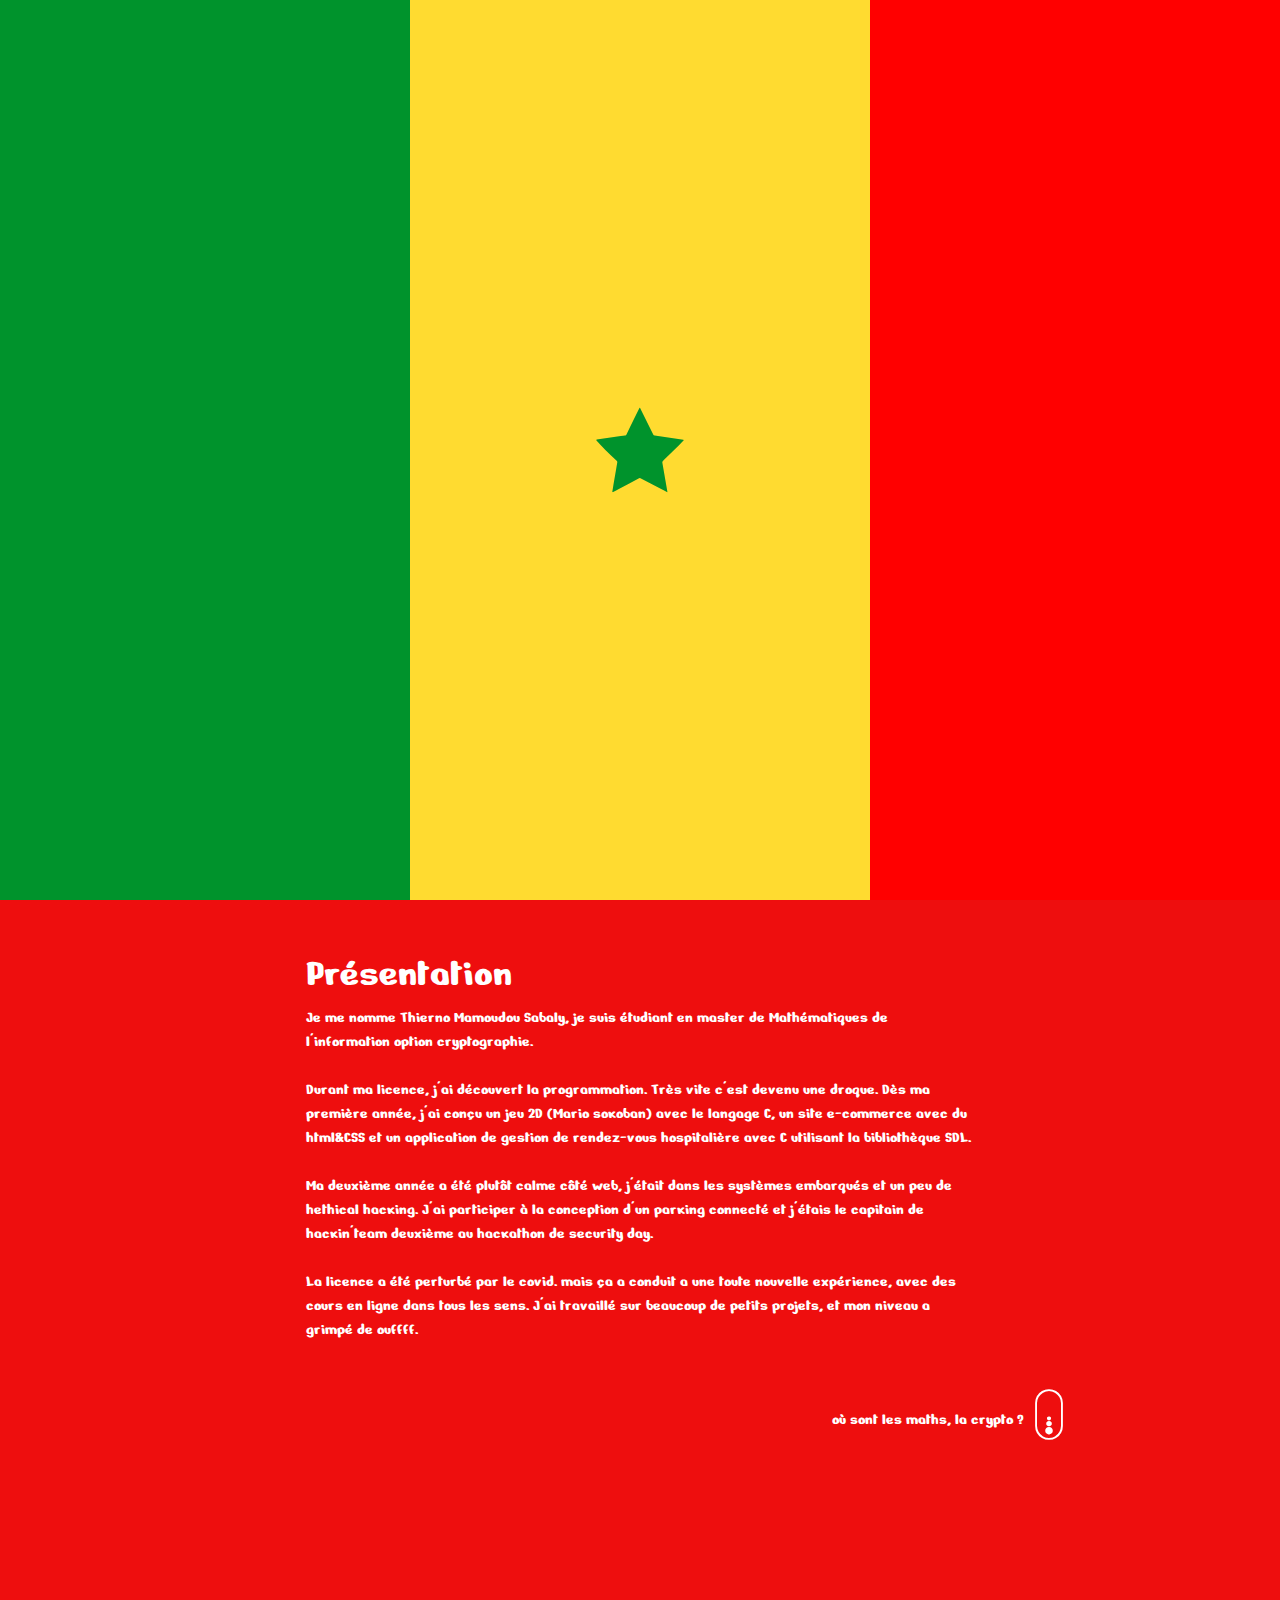
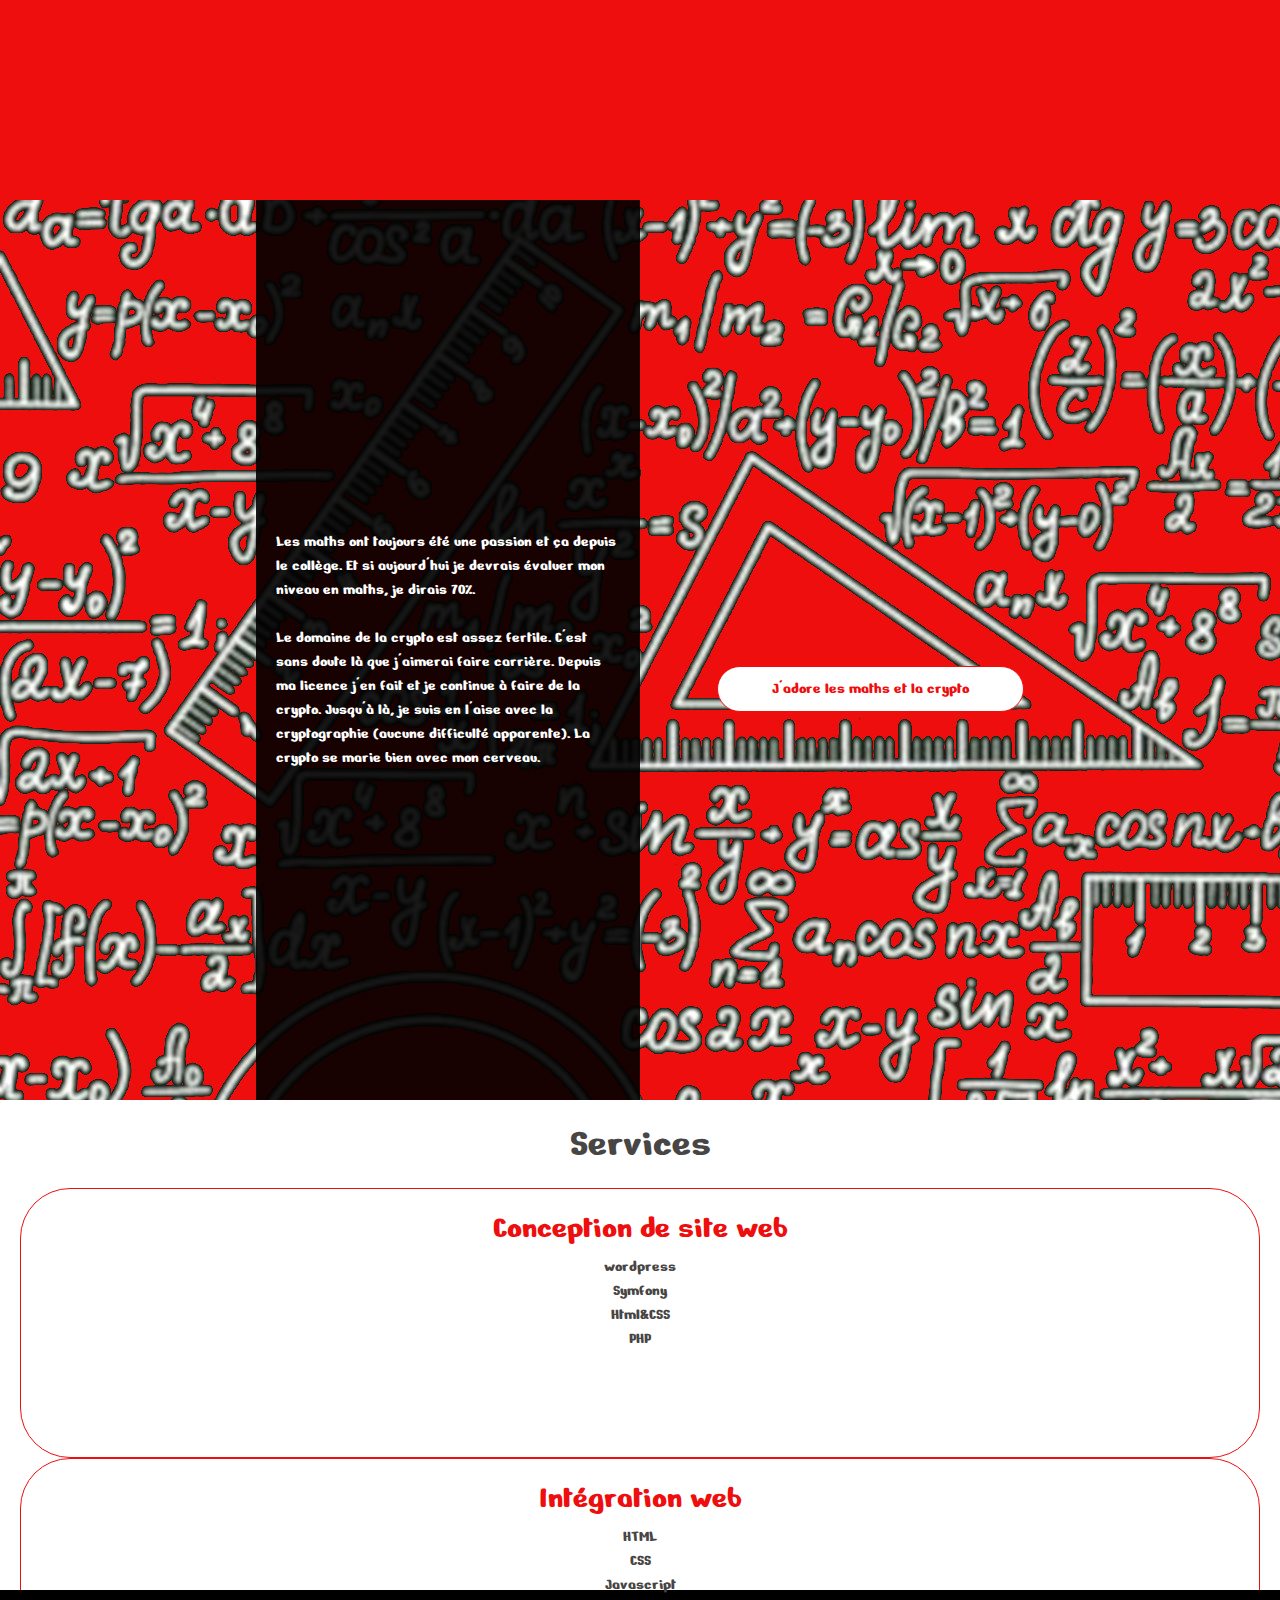
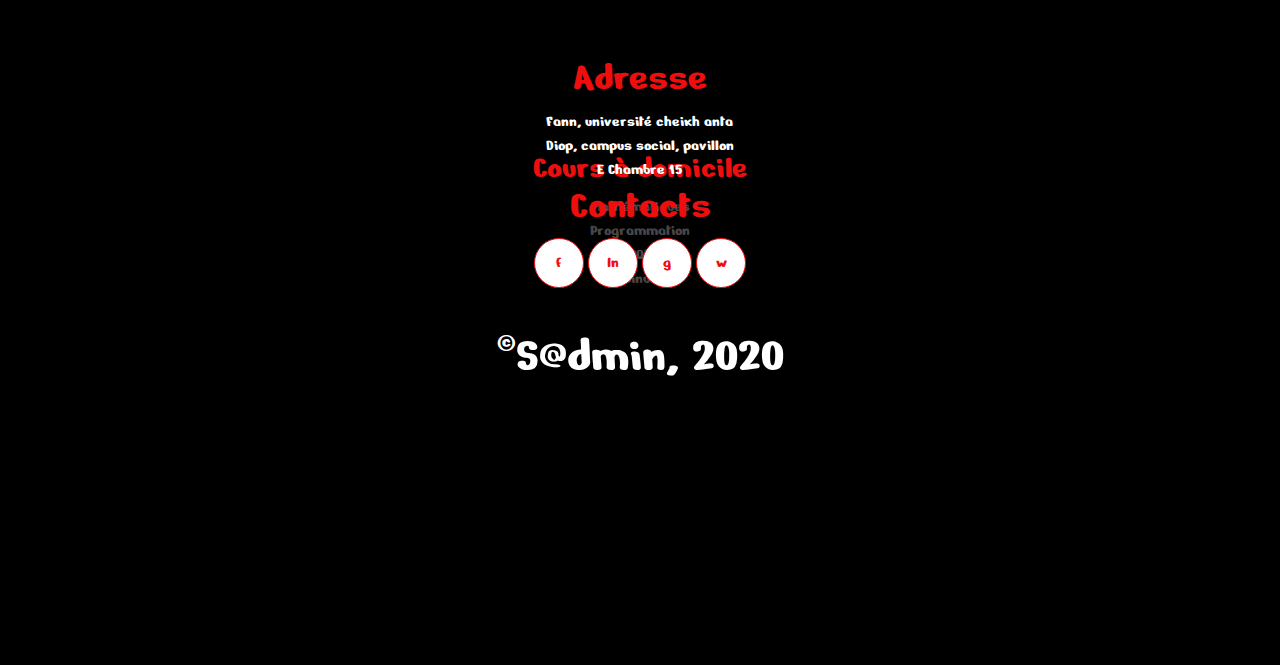
==== portfolio.html @ 1e93cb3a "adding portfolio page, and setting for good mobile navigation" ====
<!DOCTYPE html>
<html>
<head>
	<title>S@dmin - Portfolio</title>

	<meta charset="utf-8">
    <meta content="" name="descriptison">
    <meta content="" name="keywords">
    <meta content="width=device-width, initial-scale=1.0" name="viewport">

	<link rel="stylesheet" type="text/css" href="assets/css/style.css">

	<!--
		Vendor
	-->
	<link rel="stylesheet" type="text/css" href="assets/vendor/icofont/icofont.min.css">
	<link rel="stylesheet" type="text/css" href="assets/vendor/bootstrap/css/bootstrap.css">
	<link rel="preconnect" href="https://fonts.gstatic.com">
	<link href="https://fonts.googleapis.com/css2?family=Dancing+Script:wght@500&family=Nerko+One&display=swap" rel="stylesheet">
</head>
<body>
	<header>
		<div class="header-content">
			<div class="logo">
				<h1>S@dmin</h1>
				<p><small>From Laddé rô</small></p>
			</div>
			<div class="menu-nav d-lg-none">
				<i class="d-lg-none icofont-navigation-menu toggleMenu"></i>
			</div>
			
			<div class="nav-bar d-none d-lg-block">
				<ul>
					<li><a href="" class="active">Accueil</a></li>
					<li><a href="">Cv</a></li>
					<li><a>Services</a></li>
					<li>A propos</li>
				</ul>
			</div>
		</div>
	</header>
	<div class="mobile-nav-bar d-lg-none">
		<ul class="mobile-nav-menu d-lg-none">
			<li><a href="" class="active">Accueil</a></li>
			<li><a href="">Cv</a></li>
			<li><a>Services</a></li>
			<li>A propos</li>
		</ul>
	</div>
	<main>
		<div class="banner">
			<div class="introduction">
				<h1>Concepteur d'applications web dynamiques et sécurisées</h1>
				<p>Vous êtes une PME, association ou un individuel
					et vous voulez une application pro.</p>
				<button class="contact-me">Contactez-moi</button>
				
				<i class="icofont-scroll-bubble-down scroll_down"></i>
			</div>
			<div class="image d-none d-lg-block">
				<img src="assets/img/sabaly1.jpg"/>
			</div>
		</div>

		<div class="presentation">
			<div class="text-presentation">
				<h1>Présentation</h1>
				<p>
					Je me nomme Thierno Mamoudou Sabaly, je suis étudiant en master de Mathématiques de l'information option cryptographie.
					<br><br>
					Durant ma licence, j'ai découvert la programmation. Très vite c'est devenu une droque. Dès ma première année, j'ai conçu un jeu 2D (Mario sokoban) avec le langage C, un site e-commerce avec du html&CSS et un application de gestion de rendez-vous hospitalière avec C utilisant la bibliothèque SDL. 
					<br><br>
					Ma deuxième année a été plutôt calme côté web, j'était dans les systèmes embarqués et un peu de hethical hacking. J'ai participer à la conception d'un parking connecté et j'étais le capitain de hackin'team deuxième au hackathon de security day.
					<br><br>
					La licence a été perturbé par le covid. mais ça a conduit a une toute nouvelle expérience, avec des cours en ligne dans tous les sens. J'ai travaillé sur beaucoup de petits projets, et mon niveau a grimpé de ouffff.
				</p>
			</div>
			<div class="next"> 
				<span>où sont les maths, la crypto ?</span><i class="icofont-scroll-bubble-down scroll_down"></i>
			</div>
		</div>

		<div class="meAndMath">
			<div class="text-meAndMath">
				<p>
					Les maths ont toujours été une passion et ça depuis le collège. Et si aujourd'hui je devrais évaluer mon niveau en maths, je dirais 70%. 

					<br><br>
					Le domaine de la crypto est assez fertile. C'est sans doute là que j'aimerai faire carrière. Depuis ma licence j'en fait et je continue à faire de la crypto. Jusqu'à là, je suis en l'aise avec la cryptographie (aucune difficulté apparente). La crypto se marie bien avec mon cerveau.
				</p>
				<div class="meAndMathBtn d-lg-block d-none">
					J'adore les maths et la crypto
				</div>
			</div>
			
		</div>

		<div class="services">
			<h1>Services</h1>
			<div class="myServices d-lg-block d-none">
				<div class="dev">
					<h2>Conception de site web</h2>
					wordpress <br> Symfony <br> Html&CSS <br> PHP
				</div>
				<div class="integration">
					<h2>Intégration web</h2>
					HTML <br> CSS <br> Javascript
				</div>
				<div class="courses">
					<h2>Cours à domicile</h2>
					Mathématiques <br> Programmation <br> SQL <br> Linux
				</div>
			</div>
		</div>
	</main>

	<footer>
		<div class="adresse">
			<h1>Adresse</h1>
			Fann, université cheikh anta Diop,
			campus social, pavillon E
			Chambre 15
		</div>
		<div class="contacts">
			<h1>Contacts</h1>
			<div>
				<a href=""><span>f</span></a>
				<a href=""><span>In</span></a>
				<a href=""><span>g</span></a>
				<a href=""><span>w</span></a>
			</div>
		</div>
		<div class="copyright"><sup>&copy;</sup>S@dmin, 2020</div>
	</footer>
	


	<script src="assets/vendor/jquery/jquery.min.js"></script>
	<script src="assets/vendor/bootstrap/js/bootstrap.bundle.js"></script>
	<script src="assets/vendor/bootstrap/js/bootstrap.js"></script>
	<script src="assets/vendor/jquery.easing/jquery.easing.min.js"></script>
	<script src="assets/vendor/jquery.color/jquery.color.js"></script>

	<script type="text/javascript" src="assets/js/app.js"></script>
</body>
</html>
---- assets/css/style.css ----
/*
		générale
*/


body {
	background: #fff;
}

h1 {
	font-size: 80px;
}

a {
	text-decoration: none;
	color: #EE0E0E;
}
a:hover {
	text-decoration: none;
	color: #484545;
}

li {
	font-size: 25px;
}

h2 {
	font-size: 60px;
}

p{
	font-size: 16px;
}

.flag {
	display: flex;
	text-align: center;
	position: absolute;
	top: 0px;
	left: 0px;
	height: 100vh;
	width: 100%;
	animation: flag-desappear 10s forwards 1;
}

@keyframes flag-desappear {
	0%, 50% {
		transform: rotate(0deg) skewY(0deg) scale(1);
	}

	70%, 100% {
		transform: rotate(180deg) skewY(10deg) scale(0);
	}
}


.bande-verte, .bande-jaune, .bande-rouge {
	height: 100vh;
}

.bande-verte {
	background: #00932C;
	position: relative;
	width: 32%;
	animation: bandes 900ms forwards;
}




.bande-jaune {
	background: #FFDB30;
	position: relative;
	width: 36%;
	display: grid;
	align-content: center;
	animation: bandes 900ms forwards;
}


.etoile {
	font-size: 100px;
	color: #00932C;
	animation: star 2s forwards infinite;
}

@keyframes star {
	0% {transform: scale(1) rotate(180deg);}
	10%, 20% {transform: scale(1.5) rotate(-180deg);}
	20%, 30% {transform: scale(1) rotate(180deg);}
	30%, 40% {transform: scale(1.5) rotate(-180deg);}
	40%, 50% {transform: scale(1) rotate(180deg);}
}

.bande-rouge {
	background: red;
	position: relative;
	width: 32%;
	animation: bandes 900ms forwards;
}
@keyframes bandes {
	0% { opacity: 0;}

	100% {opacity: 1; }
}


/*
		header
*/
header a {
	text-decoration: none;
	color: #EE0E0E;
}
header a:hover {
	text-decoration: none;
	color: #484545;
}
header {
	/*filter: invert(1);*/
	padding:0;
	text-align: center;
}
.header-content {
	font-family: 'Nerko One', cursive, sans-serif;
	display: flex;
	align-content: space-around;
	align-items: center;
	width: 100%;
	padding: 0;
	color: #EE0E0E;
	height: 20vh;
}

.logo {
	flex: 1;
}

.logo p {
	position: relative;
	top: -15px;
	left: 30px;
}

.nav-bar {
	flex: 1;
}

.menu-nav {
	flex: 1;
}



.nav-bar ul li{
	padding: 10px;
	cursor: pointer;
}
.nav-bar ul {
	list-style: none;
	display: flex;
	align-content: space-around;
}
.active {
	text-shadow: 1px 1px #EE0E0E;
	color: #484545;
}

@keyframes slideDown {
	from { top: -200px; }
	to {top: 0px;}
}

@media(max-width: 768px ) {
		
	.mobile-nav-bar {
		width: 100%;
		position: relative;
	}
	.mobile-nav-menu {
		display: flex;
		flex-direction: column;
		align-items: center;
		list-style: none;
	}

	.mobile-nav-menu *{
		padding: 5px;
	}
}

main {
	font-family: 'Nerko One', cursive, sans-serif;
}

.banner {
	position: relative;
	width: 60%;
	margin: auto;
	height: 80vh;
	display: flex;
	flex-wrap: wrap;
	align-items: center;
	align-content: space-between;
	
}

.introduction {
	flex: 1;
	padding: 10px;
	display: flex;
	flex-direction: column;
	align-content: space-around;
}

.introduction h1 {
	color: #EE0E0E;
}

.introduction p {
	color: #484545;
}

.image {
	flex: 1;
	width: 40%;
}

.image img {
	border-radius: 40%;
	border: 1px solid #EE0E0E;
	float: right;
}
.image img {
	width: 300px;
	height: 300px;
}

.contact-me {
	width: 50%;
	background: #fff;
	color: #EE0E0E;
	text-align: center;
	border: 1px solid #EE0E0E;
	padding-left: 20px;
	padding-right: 20px;
	padding-top: 10px;
	padding-bottom: 10px;
	border-radius: 50px;
}
.contact-me:hover {
	background: #EE0E0E;
	color: #fff;
	border-color: #fff;
}

.scroll_down {
	font-size: 50px;
	color: #EE0E0E;
	cursor: pointer;
	height: 2vh;
	align-items: center;
}

.introduction .scroll_down {
	position : absolute;
	left: 50%;
	bottom: 20%;
}

.scroll_down:hover{
	animation: updown 1s forwards infinite;
}

@keyframes updown {
	from { bottom: 21%; }
	to {bottom: 20%; }
}

@media(max-width: 768px ) {

	.contact-me {
		padding-left: 10px;
		padding-right: 10px;
		padding-top: 5px;
		padding-bottom: 5px;
		width: 70%;
	}
	.introduction .scroll_down {
		bottom: 15%;
		left: 40%;
		animation: updown 1s forwards infinite;
	}
	@keyframes updown {
		from { bottom: 16%; }
		to {bottom: 15%; }
	}

	

}

.presentation {
	width: 100%;
	height: 100vh;
	background: #EE0E0E;
	color: #fff;
}

.text-presentation{
	width: 60%;
	margin: auto;
	padding: 50px;
}

.next {
	position: relative;
	float: right;
	right: 20%;
}

.next .scroll_down {
	color: #fff;
	position: absolute;
	left: 100%;
	bottom: 100%;
}
.next .scroll_down:hover{
	animation: updown2 1s forwards infinite;
}

@keyframes updown2 {
	from { bottom: 101%; }
	to {bottom: 100%; }
}

@media(max-width: 768px ) {
	.text-presentation {
		width: 100%;	
		padding: 20px;
	}
	.presentation {
		overflow-y: visible;
	}

}


.meAndMath {
	width: 100%;
	height: 100vh;
	background: url("../img/mathematiques-touch.jpg");
	color: #fff;
}

.text-meAndMath {
	width: 60%;
	margin: auto;
	height: 100%;
}
.text-meAndMath p {
	width: 50%;
	background: rgba(0,0,0,0.9);
	height: 100%;
	top: 25%;
	padding: 20px;
	justify-content: all;
	display: grid;
	align-content: center;
}
.meAndMathBtn {
	width: 40%;
	background: #fff;
	color: #EE0E0E;
	position: relative;
	top: -50%;
	left: 60%;
	text-align: center;
	border: 1px solid #EE0E0E;
	border-radius: 50px;
	padding-left: 20px;
	padding-right: 20px;
	padding-top: 10px;
	padding-bottom: 10px;
}

@media(max-width: 768px ) {
	.text-meAndMath {
		width: 100%;
	}
	.presentation {
		overflow-y: scroll;
	}
	.text-meAndMath p {
		width: 100%;
	}

}


.services {
	text-align: center;
	margin: 20px;
	height: 50vh;
}
.services h1 {
	color: #484545;
	margin: 20px;
}
.myServices {
	display: flex;
	flex-wrap: wrap;
	justify-content: space-around;
}

.dev, .integration, .courses {
	border: 1px solid #EE0E0E;
	border-radius: 50px;
	padding: 20px;
	height: 30vh;
	color: #484545;
}
.myServices h2 {
	color: #EE0E0E;
}

footer {
	font-family: 'Nerko One', cursive, sans-serif;
	height: 75vh;
	background: #000;
	color: #fff;
	text-align: center;
	padding: 5%;
}


.adresse {
	width: 17%;
	margin: auto;
}
footer h1 {
	color: #EE0E0E;
} 

.contacts span {
	display: inline-block;
	width: 50px;
	height: 50px;
	border-radius: 50%;
	background: #fff;
	color: #EE0E0E;
	border: 1px solid #EE0E0E;
	padding: 12px;
	cursor: pointer;
}

.contacts a {
	text-decoration: none;
	color: #EE0E0E;
}
.contacts a:hover {
	text-decoration: none;
	color: #fff;
}

.contacts span:hover {
	background: #EE0E0E;
	color: #fff;
	border-color: #fff;
}


.copyright {
	margin: 30px;
	font-size: 50px;
}

@media(max-width: 768px ) {
	footer{
		height: 100vh;
	}

	.adresse {
		width: 40%;
		padding-top: 50px;
	}
	.copyright {
		font-style: 15px;
	}
}
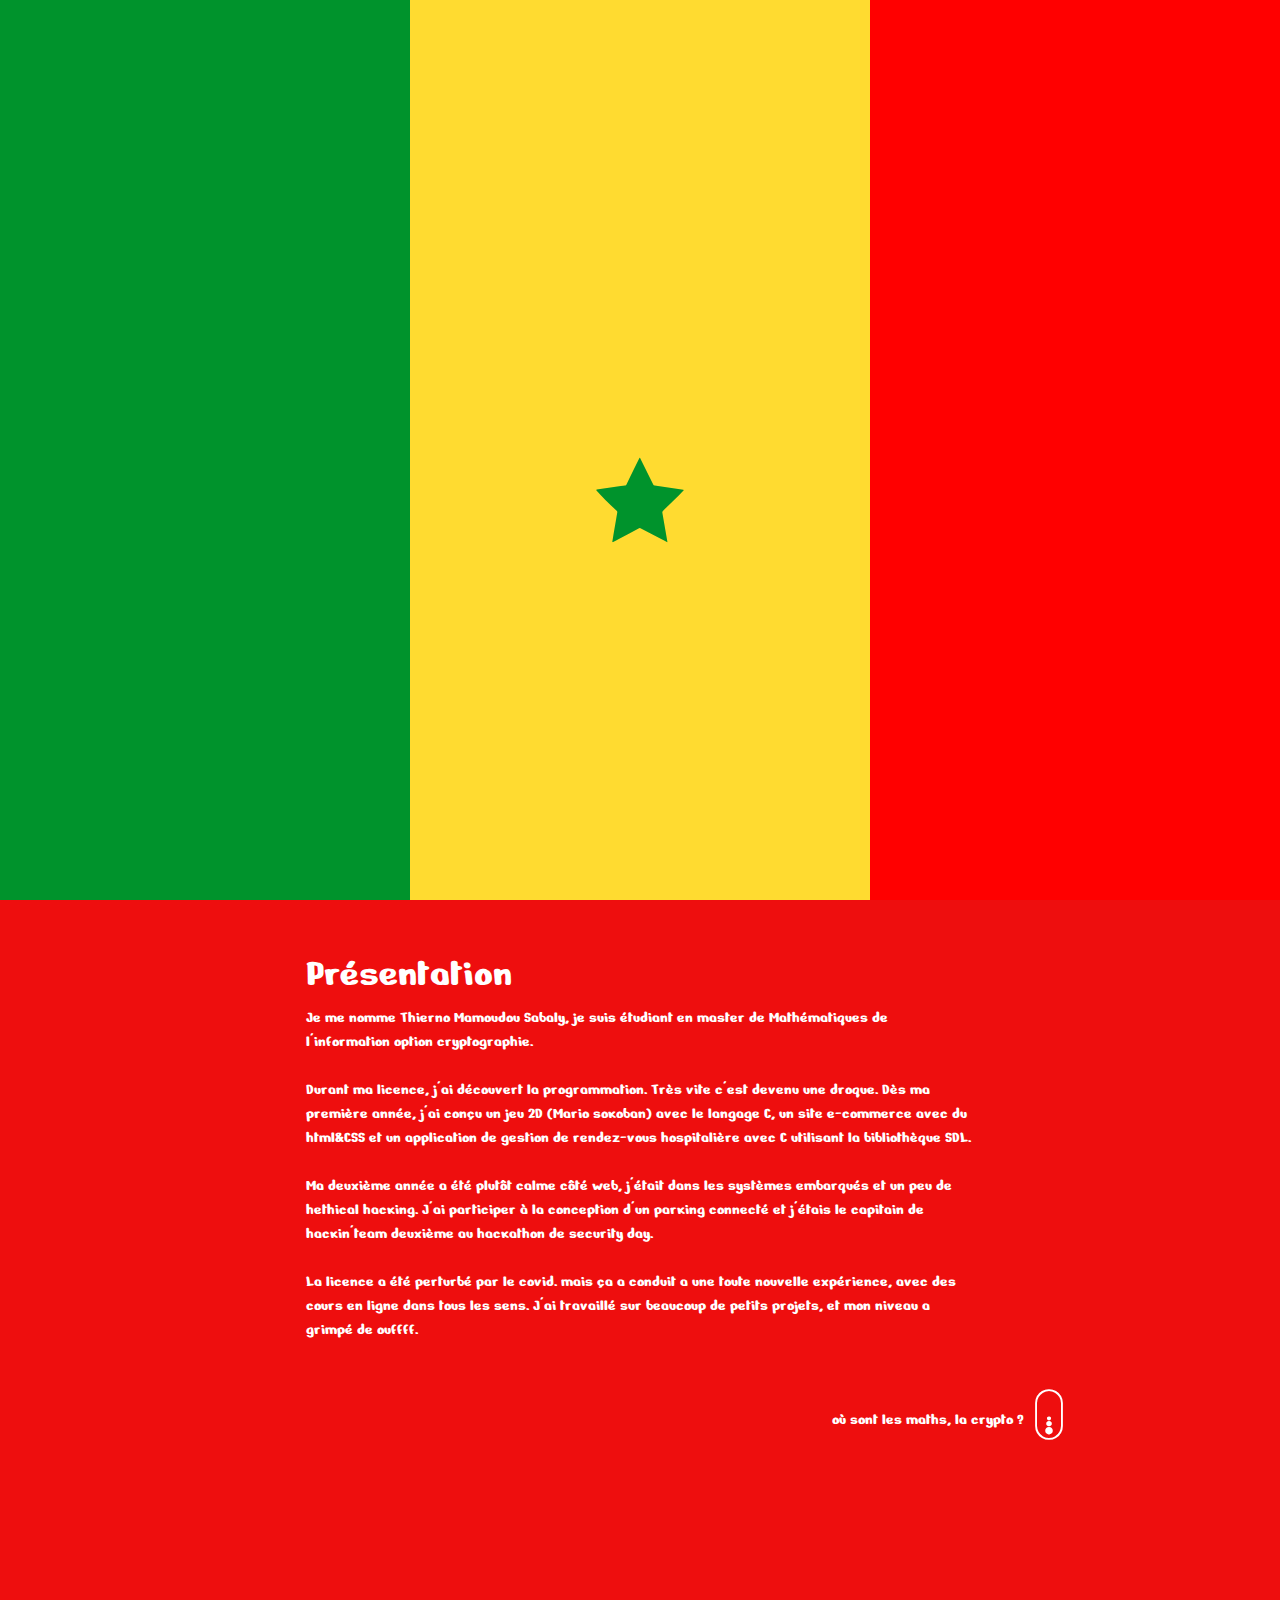
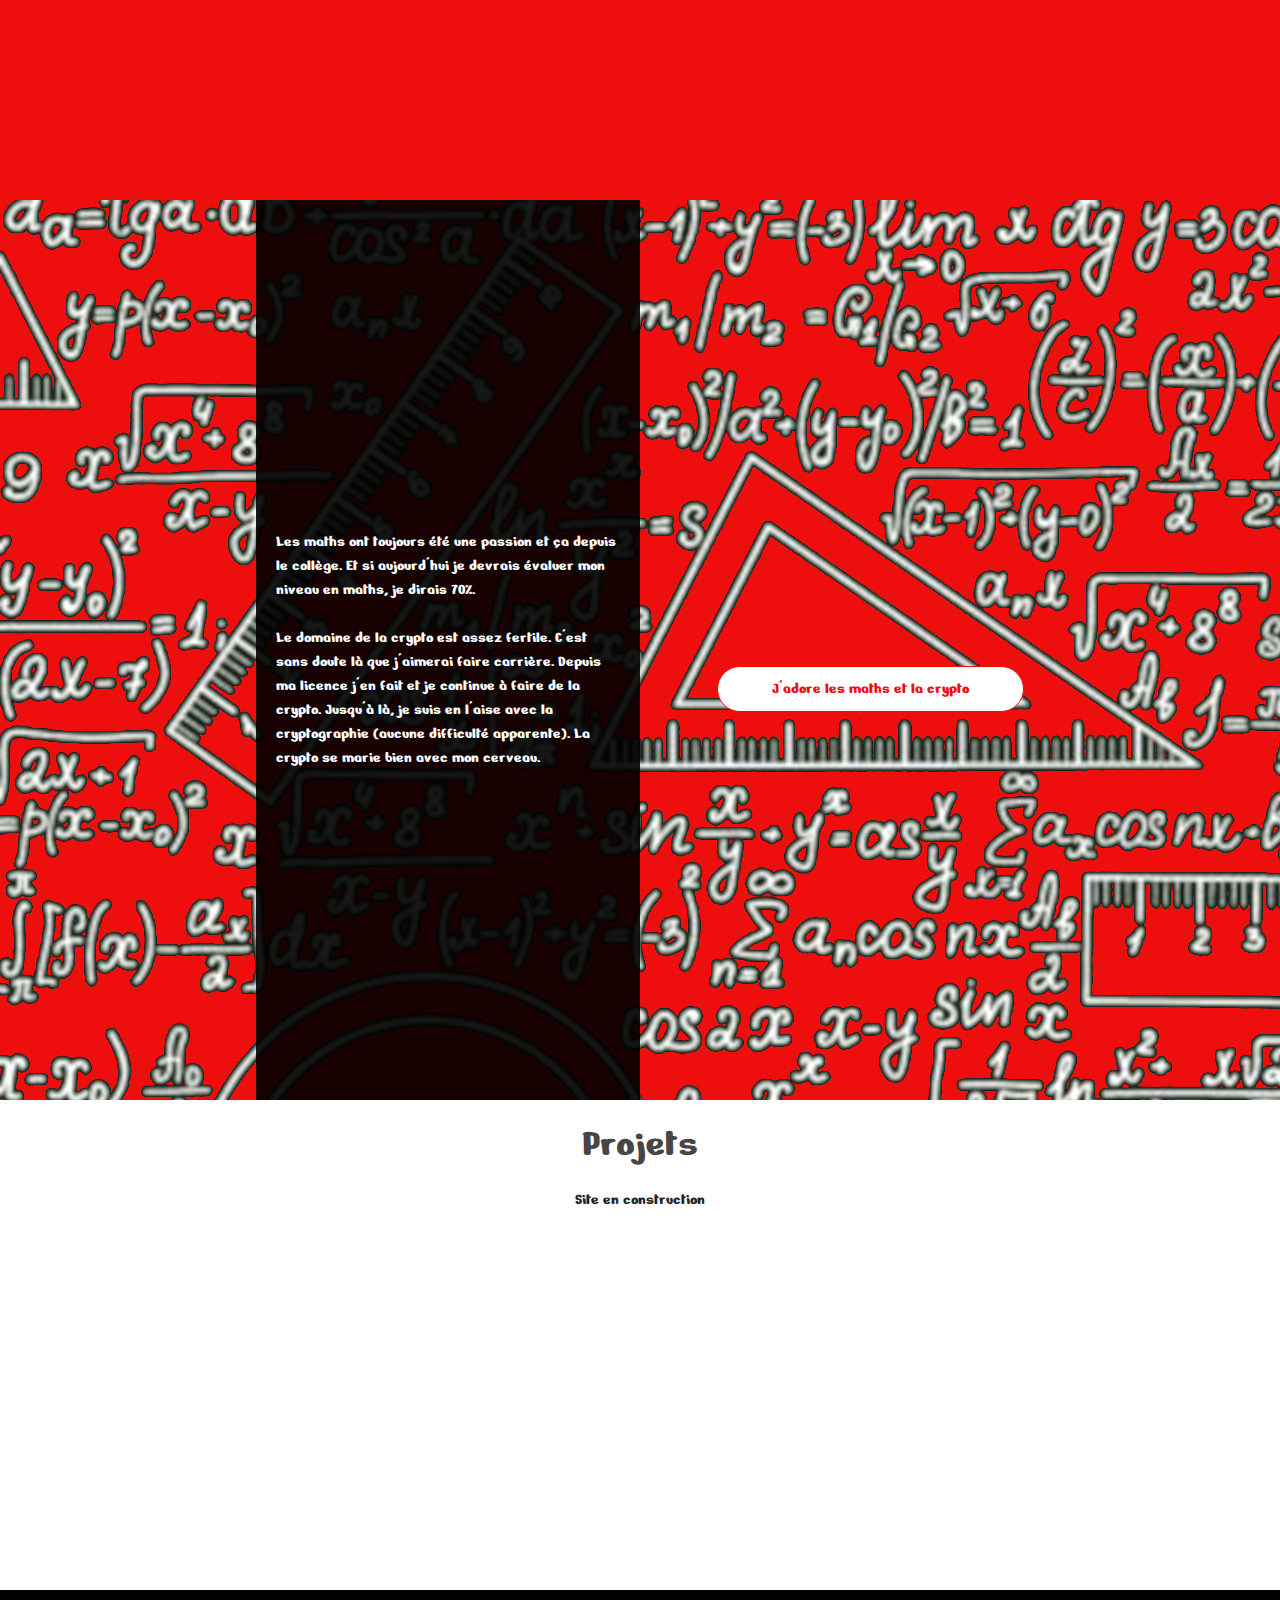
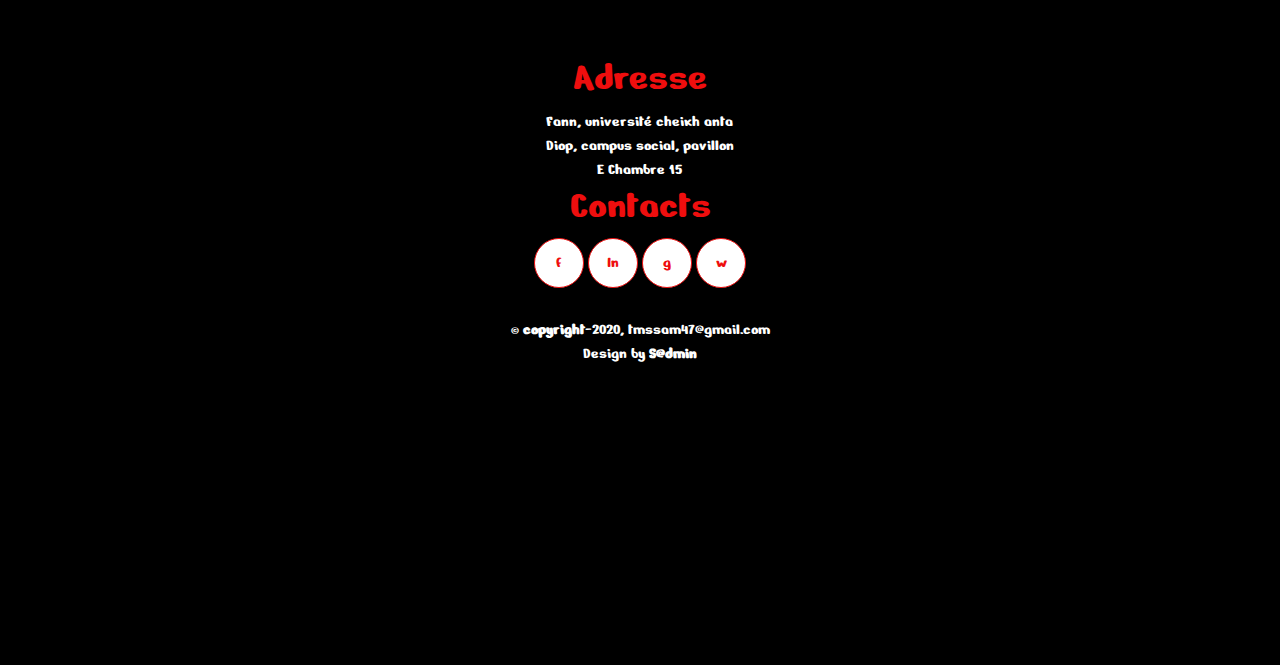
==== commit 8d9ccffe: "acrive menu, better mobile fit" ====
--- a/portfolio.html
+++ b/portfolio.html
@@ -8,7 +8,7 @@
     <meta content="" name="keywords">
     <meta content="width=device-width, initial-scale=1.0" name="viewport">
 
-	<link rel="stylesheet" type="text/css" href="assets/css/style.css">
+	<link rel="stylesheet" type="text/css" href="assets/css/index.css">
 
 	<!--
 		Vendor
@@ -19,7 +19,7 @@
 	<link href="https://fonts.googleapis.com/css2?family=Dancing+Script:wght@500&family=Nerko+One&display=swap" rel="stylesheet">
 </head>
 <body>
-	<header>
+	<header id="header">
 		<div class="header-content">
 			<div class="logo">
 				<h1>S@dmin</h1>
@@ -31,38 +31,40 @@
 			
 			<div class="nav-bar d-none d-lg-block">
 				<ul>
-					<li><a href="" class="active">Accueil</a></li>
-					<li><a href="">Cv</a></li>
-					<li><a>Services</a></li>
-					<li>A propos</li>
+					<li><a href="#introduction" class="active">Accueil</a></li>
+					<li><a href="cv.html">Cv</a></li>
+					<li><a href="#projects">Projets</a></li>
+					<li><a href="#about">A propos</a></li>
 				</ul>
 			</div>
 		</div>
 	</header>
+
 	<div class="mobile-nav-bar d-lg-none">
 		<ul class="mobile-nav-menu d-lg-none">
-			<li><a href="" class="active">Accueil</a></li>
-			<li><a href="">Cv</a></li>
-			<li><a>Services</a></li>
-			<li>A propos</li>
+			<li><a href="#introduction" class="active">Accueil</a></li>
+			<li><a href="cv.html">Cv</a></li>
+			<li><a href="#projects">Projets</a></li>
+			<li><a href="#about">A propos</a></li>
 		</ul>
 	</div>
+
 	<main>
-		<div class="banner">
+		<div class="banner" id="introduction">
 			<div class="introduction">
 				<h1>Concepteur d'applications web dynamiques et sécurisées</h1>
 				<p>Vous êtes une PME, association ou un individuel
 					et vous voulez une application pro.</p>
 				<button class="contact-me">Contactez-moi</button>
 				
-				<i class="icofont-scroll-bubble-down scroll_down"></i>
+				<a href="#about" class="scroll_down"><i class="icofont-scroll-bubble-down"></i></a>
 			</div>
 			<div class="image d-none d-lg-block">
 				<img src="assets/img/sabaly1.jpg"/>
 			</div>
 		</div>
 
-		<div class="presentation">
+		<div class="presentation" id="about">
 			<div class="text-presentation">
 				<h1>Présentation</h1>
 				<p>
@@ -95,9 +97,10 @@
 			
 		</div>
 
-		<div class="services">
-			<h1>Services</h1>
-			<div class="myServices d-lg-block d-none">
+		<div class="services" id="projects">
+			<h1>Projets</h1>
+			<p>Site en construction</p>
+			<div class="myServices d-none">
 				<div class="dev">
 					<h2>Conception de site web</h2>
 					wordpress <br> Symfony <br> Html&CSS <br> PHP
@@ -124,16 +127,16 @@
 		<div class="contacts">
 			<h1>Contacts</h1>
 			<div>
-				<a href=""><span>f</span></a>
-				<a href=""><span>In</span></a>
-				<a href=""><span>g</span></a>
-				<a href=""><span>w</span></a>
+				<a href="https://web.facebook.com/thiernomamoudou.sabaly/" title="facebook"><span>f</span></a>
+				<a href="https://www.linkedin.com/in/thierno-sabaly-642846151/" title="linkedin"><span>In</span></a>
+				<a href="mailto:tmssam47@gmail.com" title="gmail"><span>g</span></a>
+				<a href="https://wa.me/+221785378991?text='Salut'" title="whatsapp"><span>w</span></a>
 			</div>
 		</div>
-		<div class="copyright"><sup>&copy;</sup>S@dmin, 2020</div>
+		<div class="copyright">
+			&copy; <strong><span>copyright</span></strong>-2020, tmssam47@gmail.com <br> Design by <strong>S@dmin</strong>
+		</div>
 	</footer>
-	
-
 
 	<script src="assets/vendor/jquery/jquery.min.js"></script>
 	<script src="assets/vendor/bootstrap/js/bootstrap.bundle.js"></script>
@@ -141,6 +144,6 @@
 	<script src="assets/vendor/jquery.easing/jquery.easing.min.js"></script>
 	<script src="assets/vendor/jquery.color/jquery.color.js"></script>
 
-	<script type="text/javascript" src="assets/js/app.js"></script>
+	<script type="text/javascript" src="assets/js/main.js"></script>
 </body>
 </html>--- a/assets/css/index.css
+++ b/assets/css/index.css
@@ -0,0 +1,519 @@
+/*
+		générale
+*/
+
+
+body {
+	background: #fff;
+}
+
+h1 {
+	font-size: 80px;
+}
+
+a {
+	text-decoration: none;
+	color: #EE0E0E;
+}
+a:hover {
+	text-decoration: none;
+	color: #484545;
+}
+
+li {
+	font-size: 25px;
+}
+
+h2 {
+	font-size: 60px;
+}
+
+p{
+	font-size: 16px;
+}
+
+.flag {
+	display: flex;
+	text-align: center;
+	position: absolute;
+	top: 0px;
+	left: 0px;
+	height: 100vh;
+	width: 100%;
+	animation: flag-desappear 10s forwards 1;
+}
+
+@keyframes flag-desappear {
+	0%, 50% {
+		transform: rotate(0deg) skewY(0deg) scale(1);
+	}
+
+	70%, 100% {
+		transform: rotate(180deg) skewY(10deg) scale(0);
+	}
+}
+
+
+.bande-verte, .bande-jaune, .bande-rouge {
+	height: 100vh;
+}
+
+.bande-verte {
+	background: #00932C;
+	position: relative;
+	width: 32%;
+	animation: bandes 1.5s forwards;
+}
+
+
+
+
+.bande-jaune {
+	background: #FFDB30;
+	position: relative;
+	width: 36%;
+	animation: bandes 1.5s forwards;
+}
+
+
+.etoile {
+	position: relative;
+	top: 50%;
+	font-size: 100px;
+	color: #00932C;
+}
+
+/*@keyframes star {
+	0% {transform: scale(1) rotate(180deg);}
+	10%, 20% {transform: scale(1.5) rotate(-180deg);}
+	20%, 30% {transform: scale(1) rotate(180deg);}
+	30%, 40% {transform: scale(1.5) rotate(-180deg);}
+	40%, 50% {transform: scale(1) rotate(180deg);}
+}*/
+
+.bande-rouge {
+	background: red;
+	position: relative;
+	width: 32%;
+	animation: bandes 1.5s forwards;
+}
+@keyframes bandes {
+	0% { opacity: 0; transform: scale(1)}
+	50%, 60% { opacity: 1; transform: scale(1)}
+	80% {opacity: 0.5; transform: scale(2)}
+	100% {opacity: 0; transform: scale(3)}
+}
+
+
+
+/*
+		header
+*/
+header a {
+	text-decoration: none;
+	color: #EE0E0E;
+}
+header a:hover{
+	text-decoration: none;
+	color: #484545;
+}
+header {
+	/*filter: invert(1);*/
+	padding:0;
+	text-align: center;
+}
+.header-content {
+	font-family: 'Nerko One', cursive, sans-serif;
+	display: flex;
+	align-content: space-around;
+	align-items: center;
+	width: 100%;
+	padding: 0;
+	color: #EE0E0E;
+	height: 20vh;
+}
+
+.logo {
+	flex: 1;
+}
+
+.logo p {
+	position: relative;
+	top: -15px;
+	left: 30px;
+}
+
+.nav-bar {
+	flex: 1;
+}
+
+.menu-nav {
+	flex: 1;
+}
+
+
+
+.nav-bar ul li{
+	padding: 10px;
+	cursor: pointer;
+}
+.nav-bar ul {
+	list-style: none;
+	display: flex;
+	align-content: space-around;
+}
+.active {
+	text-shadow: 1px 1px #EE0E0E;
+	color: #484545;
+}
+
+@keyframes slideDown {
+	from { top: -200px; }
+	to {top: 0px;}
+}
+
+@media(max-width: 768px ) {
+		
+	.mobile-nav-bar {
+		width: 100%;
+		position: relative;
+	}
+	.mobile-nav-menu {
+		display: flex;
+		flex-direction: column;
+		align-items: center;
+		list-style: none;
+	}
+
+	.mobile-nav-menu *{
+		padding: 5px;
+	}
+	.mobile-nav-menu a {
+		color: #EE0E0E;
+	}
+	.mobile-nav-menu a.active {
+		text-shadow: 1px 1px #EE0E0E;
+		color: #484545;
+	}
+	.mobile-nav-menu a:hover{
+		text-decoration: none;
+		color: #484545;
+	}
+}
+
+main {
+	font-family: 'Nerko One', cursive, sans-serif;
+}
+
+.banner {
+	position: relative;
+	width: 60%;
+	margin: auto;
+	height: 80vh;
+	display: flex;
+	flex-wrap: wrap;
+	align-items: center;
+	align-content: space-between;
+	
+}
+
+.introduction {
+	flex: 1;
+	padding: 10px;
+	display: flex;
+	flex-direction: column;
+	align-content: space-around;
+}
+
+.introduction h1 {
+	color: #EE0E0E;
+}
+
+.introduction p {
+	color: #484545;
+}
+
+.image {
+	flex: 1;
+	width: 40%;
+}
+
+.image img {
+	border-radius: 40%;
+	border: 1px solid #EE0E0E;
+	float: right;
+}
+.image img {
+	width: 300px;
+	height: 300px;
+}
+
+.contact-me {
+	width: 50%;
+	background: #fff;
+	color: #EE0E0E;
+	text-align: center;
+	border: 1px solid #EE0E0E;
+	padding-left: 20px;
+	padding-right: 20px;
+	padding-top: 10px;
+	padding-bottom: 10px;
+	border-radius: 50px;
+}
+.contact-me:hover {
+	background: #EE0E0E;
+	color: #fff;
+	border-color: #fff;
+}
+
+.scroll_down {
+	font-size: 50px;
+	color: #EE0E0E;
+	cursor: pointer;
+	height: 2vh;
+	align-items: center;
+}
+
+.introduction .scroll_down {
+	position : absolute;
+	left: 50%;
+	bottom: 20%;
+}
+
+.introduction a:hover {
+	text-decoration: none;
+	color: #484545;
+}
+.scroll_down:hover{
+	animation: updown 1s forwards infinite;
+}
+
+@keyframes updown {
+	from { bottom: 21%; }
+	to {bottom: 20%; }
+}
+
+@media(max-width: 768px ) {
+	.introduction {
+		padding: 5px;
+	}
+	.introduction h1 {
+		font-size: 30px;
+	}
+	.introduction p {
+		font-size: 12px;
+	}
+
+	.contact-me {
+		padding-left: 10px;
+		padding-right: 10px;
+		padding-top: 5px;
+		padding-bottom: 5px;
+		width: 70%;
+	}
+	.introduction .scroll_down {
+		bottom: 15%;
+		left: 40%;
+		animation: updown 1s forwards infinite;
+	}
+	@keyframes updown {
+		from { bottom: 16%; }
+		to {bottom: 15%; }
+	}
+
+	
+
+}
+
+.presentation {
+	width: 100%;
+	height: 100vh;
+	background: #EE0E0E;
+	color: #fff;
+}
+
+.text-presentation{
+	width: 60%;
+	margin: auto;
+	padding: 50px;
+}
+
+.next {
+	position: relative;
+	float: right;
+	right: 20%;
+}
+
+.next .scroll_down {
+	color: #fff;
+	position: absolute;
+	left: 100%;
+	bottom: 100%;
+}
+.next .scroll_down:hover{
+	animation: updown2 1s forwards infinite;
+}
+
+@keyframes updown2 {
+	from { bottom: 101%; }
+	to {bottom: 100%; }
+}
+
+@media(max-width: 768px ) {
+	.text-presentation {
+		width: 100%;	
+		padding: 20px;
+	}
+
+	.presentation {
+		overflow-y: visible;
+	}
+
+}
+
+
+.meAndMath {
+	width: 100%;
+	height: 100vh;
+	background: url("../img/mathematiques-touch.jpg");
+	color: #fff;
+}
+
+.text-meAndMath {
+	width: 60%;
+	margin: auto;
+	height: 100%;
+}
+.text-meAndMath p {
+	width: 50%;
+	background: rgba(0,0,0,0.9);
+	height: 100%;
+	top: 25%;
+	padding: 20px;
+	justify-content: all;
+	display: grid;
+	align-content: center;
+}
+.meAndMathBtn {
+	width: 40%;
+	background: #fff;
+	color: #EE0E0E;
+	position: relative;
+	top: -50%;
+	left: 60%;
+	text-align: center;
+	border: 1px solid #EE0E0E;
+	border-radius: 50px;
+	padding-left: 20px;
+	padding-right: 20px;
+	padding-top: 10px;
+	padding-bottom: 10px;
+}
+
+@media(max-width: 768px ) {
+	.text-meAndMath {
+		width: 100%;
+		display: flex;
+		justify-content: center;
+	}
+	.presentation {
+		overflow-y: scroll;
+	}
+	.text-meAndMath p {
+		width: 100%;
+		display: block;
+		padding-top: 50%;
+	}
+
+}
+
+
+.services {
+	text-align: center;
+	margin: 20px;
+	height: 50vh;
+}
+.services h1 {
+	color: #484545;
+	margin: 20px;
+}
+.myServices {
+	display: flex;
+	flex-wrap: wrap;
+	justify-content: space-around;
+}
+
+.dev, .integration, .courses {
+	border: 1px solid #EE0E0E;
+	border-radius: 50px;
+	padding: 20px;
+	height: 30vh;
+	color: #484545;
+}
+.myServices h2 {
+	color: #EE0E0E;
+}
+
+footer {
+	font-family: 'Nerko One', cursive, sans-serif;
+	height: 75vh;
+	background: #000;
+	color: #fff;
+	text-align: center;
+	padding: 5%;
+}
+
+
+.adresse {
+	width: 17%;
+	margin: auto;
+}
+footer h1 {
+	color: #EE0E0E;
+} 
+
+.contacts span {
+	display: inline-block;
+	width: 50px;
+	height: 50px;
+	border-radius: 50%;
+	background: #fff;
+	color: #EE0E0E;
+	border: 1px solid #EE0E0E;
+	padding: 12px;
+	cursor: pointer;
+}
+
+.contacts a {
+	text-decoration: none;
+	color: #EE0E0E;
+}
+.contacts a:hover {
+	text-decoration: none;
+	color: #fff;
+}
+
+.contacts span:hover {
+	background: #EE0E0E;
+	color: #fff;
+	border-color: #fff;
+}
+
+
+.copyright {
+	margin: 30px;
+}
+
+@media(max-width: 768px ) {
+	footer{
+		height: 100vh;
+	}
+
+	.adresse {
+		width: 40%;
+		padding-top: 50px;
+	}
+	.copyright {
+		font-style: 10px;
+	}
+}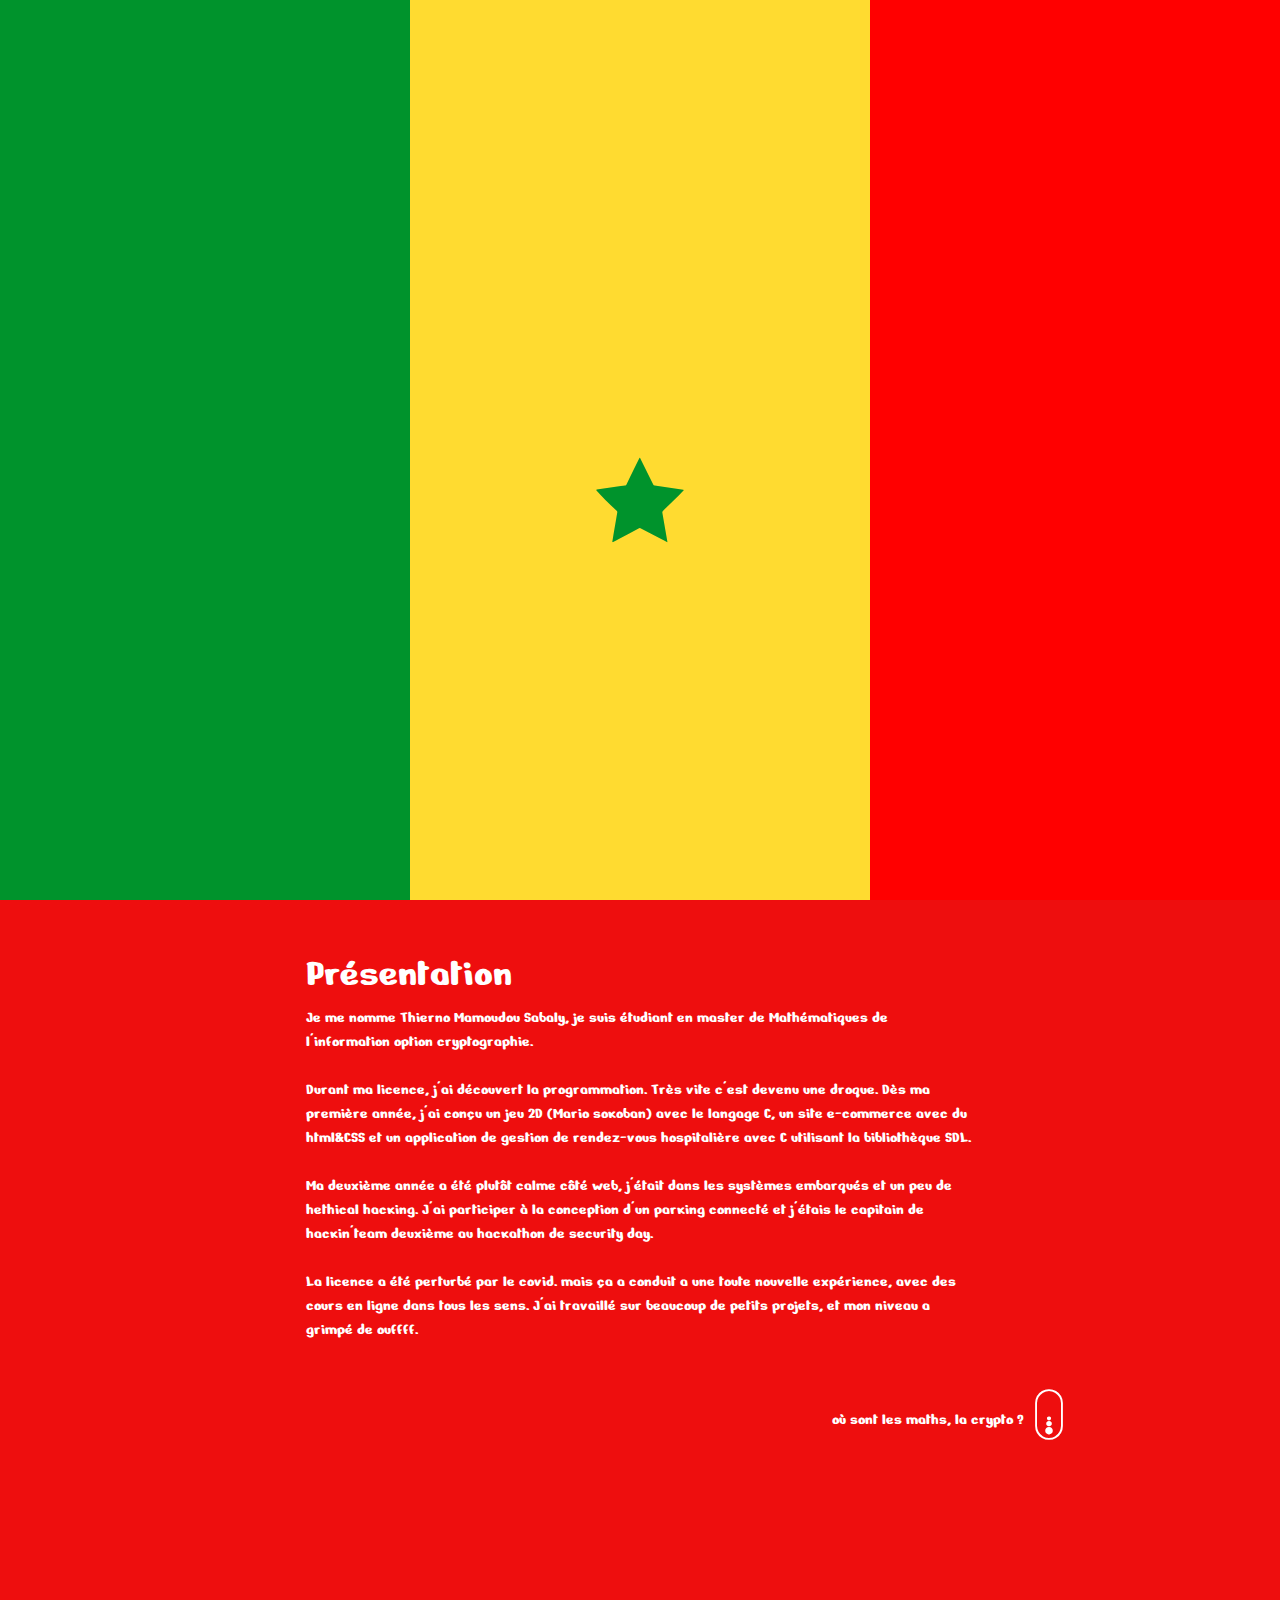
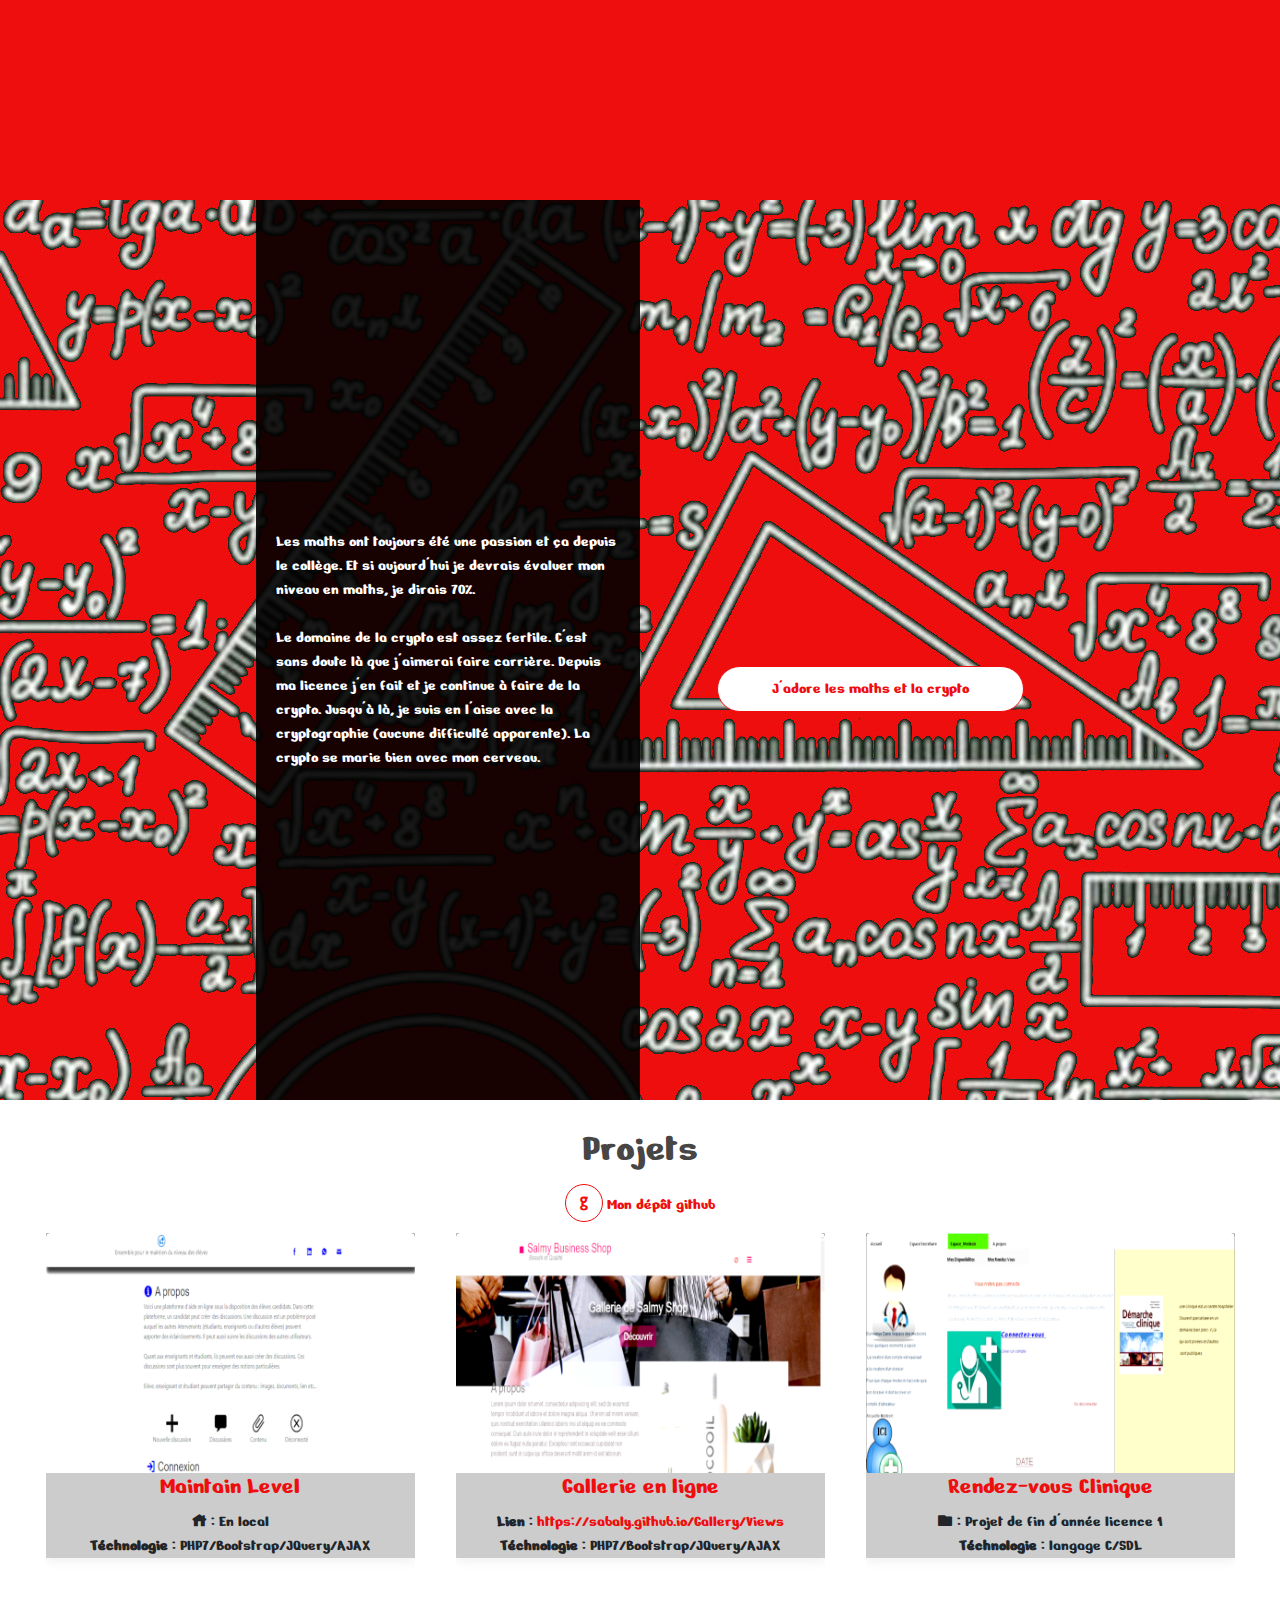
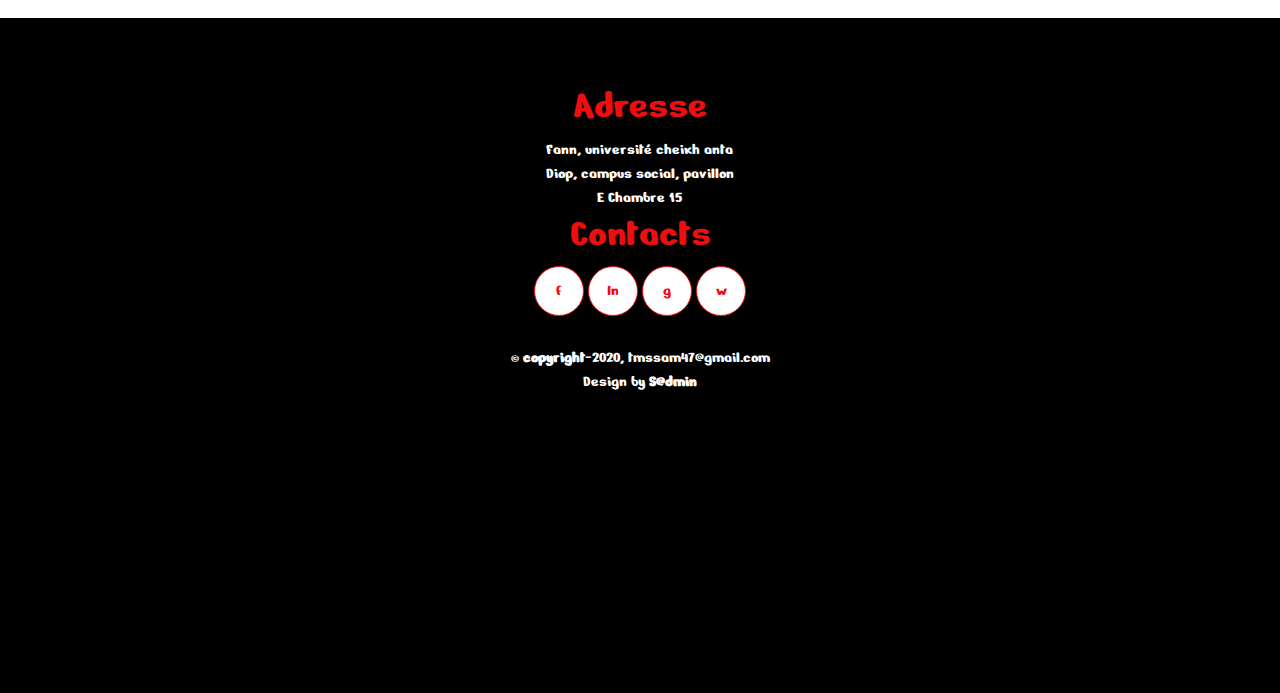
==== commit ecfef408: "add projects" ====
--- a/portfolio.html
+++ b/portfolio.html
@@ -8,7 +8,7 @@
     <meta content="" name="keywords">
     <meta content="width=device-width, initial-scale=1.0" name="viewport">
 
-	<link rel="stylesheet" type="text/css" href="assets/css/index.css">
+	<link rel="stylesheet" type="text/css" href="assets/css/style.css">
 
 	<!--
 		Vendor
@@ -40,7 +40,7 @@
 		</div>
 	</header>
 
-	<div class="mobile-nav-bar d-lg-none">
+	<div class="mobile-nav-bar d-none">
 		<ul class="mobile-nav-menu d-lg-none">
 			<li><a href="#introduction" class="active">Accueil</a></li>
 			<li><a href="cv.html">Cv</a></li>
@@ -97,22 +97,70 @@
 			
 		</div>
 
-		<div class="services" id="projects">
+		<div class="projects" id="projects">
 			<h1>Projets</h1>
-			<p>Site en construction</p>
-			<div class="myServices d-none">
-				<div class="dev">
-					<h2>Conception de site web</h2>
-					wordpress <br> Symfony <br> Html&CSS <br> PHP
+			<p>
+				<a href="https://github.com/sabaly" class="github">
+					<i class="icofont-github rounded rounded-circle"></i> Mon dépôt github
+				</a>
+			</p>
+			
+			<div class="myProjects">
+				<div class="project">
+					<div class="project-wrap">
+						<figure>
+							<img src="assets/img/maintainLevel.PNG" class="img-fluid" alt="">
+							<p href="https://sabaly.github.io/Gallery/Views" data-gall="projectsGallery" class="project-desc venobox" title="Visiter">
+								pro
+							</p>
+						</figure>
+						<div class="project-info">
+							<h4><a href="portfolio-details.php">Maintain Level</a></h4>
+							<p>
+								<strong><i class="icofont-home"></i></strong> : En local<br/>
+								<strong>Téchnologie</strong> : PHP7/Bootstrap/JQuery/AJAX
+							</p>
+						</div>
+					</div>
 				</div>
-				<div class="integration">
-					<h2>Intégration web</h2>
-					HTML <br> CSS <br> Javascript
+
+				<div class="project">
+					<div class="project-wrap">
+						<figure>
+							<img src="assets/img/GallerieEnLigne.PNG" class="img-fluid" alt="">
+							<p data-gall="projectsGallery" class="project-desc venobox">
+								La gallerie en ligne
+							</p>
+						</figure>
+						<div class="project-info">
+							<h4><a href="portfolio-details.php">Gallerie en ligne</a></h4>
+							<p>
+								<strong>Lien</strong> : <a href="https://sabaly.github.io/Gallery/Views" target="_blank">https://sabaly.github.io/Gallery/Views</a><br/>
+								<strong>Téchnologie</strong> : PHP7/Bootstrap/JQuery/AJAX
+							</p>
+						</div>
+					</div>
 				</div>
-				<div class="courses">
-					<h2>Cours à domicile</h2>
-					Mathématiques <br> Programmation <br> SQL <br> Linux
+
+				<div class="project">
+					<div class="project-wrap">
+						<figure>
+							<img src="assets/img/rvClinique.PNG" class="img-fluid" alt="">
+							<p href="https://sabaly.github.io/Gallery/Views" data-gall="projectsGallery" class="project-desc venobox" title="Visiter">
+								<i class="icofont-eye rounded rounded-circle"></i>
+							</p>
+						</figure>
+						<div class="project-info">
+							<h4><a href="">Rendez-vous Clinique</a></h4>
+							<p>
+								<strong><i class="icofont-folder"></i></strong> : Projet de fin d'année licence 1<br/>
+								<strong>Téchnologie</strong> : langage C/SDL
+							</p>
+						</div>
+					</div>
 				</div>
+
+
 			</div>
 		</div>
 	</main>
@@ -144,6 +192,6 @@
 	<script src="assets/vendor/jquery.easing/jquery.easing.min.js"></script>
 	<script src="assets/vendor/jquery.color/jquery.color.js"></script>
 
-	<script type="text/javascript" src="assets/js/main.js"></script>
+	<script type="text/javascript" src="assets/js/index.js"></script>
 </body>
 </html>--- a/assets/css/style.css
+++ b/assets/css/style.css
@@ -0,0 +1,596 @@
+/*
+		générale
+*/
+
+
+body {
+	background: #fff;
+}
+
+h1 {
+	font-size: 80px;
+}
+
+a {
+	text-decoration: none;
+	color: #EE0E0E;
+}
+a:hover {
+	text-decoration: none;
+	color: #484545;
+}
+
+li {
+	font-size: 25px;
+}
+
+h2 {
+	font-size: 60px;
+}
+
+p{
+	font-size: 16px;
+}
+
+.flag {
+	display: flex;
+	text-align: center;
+	position: absolute;
+	top: 0px;
+	left: 0px;
+	height: 100vh;
+	width: 100%;
+	animation: flag-desappear 10s forwards 1;
+}
+
+@keyframes flag-desappear {
+	0%, 50% {
+		transform: rotate(0deg) skewY(0deg) scale(1);
+	}
+
+	70%, 100% {
+		transform: rotate(180deg) skewY(10deg) scale(0);
+	}
+}
+
+
+.bande-verte, .bande-jaune, .bande-rouge {
+	height: 100vh;
+}
+
+.bande-verte {
+	background: #00932C;
+	position: relative;
+	width: 32%;
+	animation: bandes 1.5s forwards;
+}
+
+
+
+
+.bande-jaune {
+	background: #FFDB30;
+	position: relative;
+	width: 36%;
+	animation: bandes 1.5s forwards;
+}
+
+
+.etoile {
+	position: relative;
+	top: 50%;
+	font-size: 100px;
+	color: #00932C;
+}
+
+/*@keyframes star {
+	0% {transform: scale(1) rotate(180deg);}
+	10%, 20% {transform: scale(1.5) rotate(-180deg);}
+	20%, 30% {transform: scale(1) rotate(180deg);}
+	30%, 40% {transform: scale(1.5) rotate(-180deg);}
+	40%, 50% {transform: scale(1) rotate(180deg);}
+}*/
+
+.bande-rouge {
+	background: red;
+	position: relative;
+	width: 32%;
+	animation: bandes 1.5s forwards;
+}
+@keyframes bandes {
+	0% { opacity: 0; transform: scale(1)}
+	50%, 60% { opacity: 1; transform: scale(1)}
+	80% {opacity: 0.5; transform: scale(2)}
+	100% {opacity: 0; transform: scale(3)}
+}
+
+
+
+/*
+		header
+*/
+header a {
+	text-decoration: none;
+	color: #EE0E0E;
+}
+header a:hover{
+	text-decoration: none;
+	color: #484545;
+}
+header {
+	/*filter: invert(1);*/
+	padding:0;
+	text-align: center;
+}
+.header-content {
+	font-family: 'Nerko One', cursive, sans-serif;
+	display: flex;
+	align-content: space-around;
+	align-items: center;
+	width: 100%;
+	padding: 0;
+	color: #EE0E0E;
+	height: 20vh;
+}
+
+.logo {
+	flex: 1;
+}
+
+.logo p {
+	position: relative;
+	top: -15px;
+	left: 30px;
+}
+
+.nav-bar {
+	flex: 1;
+}
+
+.menu-nav {
+	flex: 1;
+}
+
+
+
+.nav-bar ul li{
+	padding: 10px;
+	cursor: pointer;
+}
+.nav-bar ul {
+	list-style: none;
+	display: flex;
+	align-content: space-around;
+}
+.active {
+	text-shadow: 1px 1px #EE0E0E;
+	color: #484545;
+}
+
+@keyframes slideDown {
+	from { top: -200px; }
+	to {top: 0px;}
+}
+
+@media(max-width: 768px ) {
+		
+	.mobile-nav-bar {
+		width: 100%;
+		position: relative;
+	}
+	.mobile-nav-menu {
+		display: flex;
+		flex-direction: column;
+		align-items: center;
+		list-style: none;
+	}
+
+	.mobile-nav-menu *{
+		padding: 5px;
+	}
+	.mobile-nav-menu a {
+		color: #EE0E0E;
+	}
+	.mobile-nav-menu a.active {
+		text-shadow: 1px 1px #EE0E0E;
+		color: #484545;
+	}
+	.mobile-nav-menu a:hover{
+		text-decoration: none;
+		color: #484545;
+	}
+}
+
+main {
+	font-family: 'Nerko One', cursive, sans-serif;
+}
+
+.banner {
+	position: relative;
+	width: 60%;
+	margin: auto;
+	height: 80vh;
+	display: flex;
+	flex-wrap: wrap;
+	align-items: center;
+	align-content: space-between;
+	
+}
+
+.introduction {
+	flex: 1;
+	padding: 10px;
+	display: flex;
+	flex-direction: column;
+	align-content: space-around;
+}
+
+.introduction h1 {
+	color: #EE0E0E;
+}
+
+.introduction p {
+	color: #484545;
+}
+
+.image {
+	flex: 1;
+	width: 40%;
+}
+
+.image img {
+	border-radius: 40%;
+	border: 1px solid #EE0E0E;
+	float: right;
+}
+.image img {
+	width: 300px;
+	height: 300px;
+}
+
+.contact-me {
+	width: 50%;
+	background: #fff;
+	color: #EE0E0E;
+	text-align: center;
+	border: 1px solid #EE0E0E;
+	padding-left: 20px;
+	padding-right: 20px;
+	padding-top: 10px;
+	padding-bottom: 10px;
+	border-radius: 50px;
+}
+.contact-me:hover {
+	background: #EE0E0E;
+	color: #fff;
+	border-color: #fff;
+}
+
+.scroll_down {
+	font-size: 50px;
+	color: #EE0E0E;
+	cursor: pointer;
+	height: 2vh;
+	align-items: center;
+}
+
+.introduction .scroll_down {
+	position : absolute;
+	left: 50%;
+	bottom: 20%;
+}
+
+.introduction a:hover {
+	text-decoration: none;
+	color: #484545;
+}
+.scroll_down:hover{
+	animation: updown 1s forwards infinite;
+}
+
+@keyframes updown {
+	from { bottom: 21%; }
+	to {bottom: 20%; }
+}
+
+@media(max-width: 768px ) {
+	.introduction {
+		padding: 5px;
+		margin: 0;
+	}
+	.introduction h1 {
+		font-size: 30px;
+	}
+	.introduction p {
+		font-size: 12px;
+	}
+
+	.contact-me {
+		padding-left: 10px;
+		padding-right: 10px;
+		padding-top: 5px;
+		padding-bottom: 5px;
+		width: 70%;
+	}
+	.introduction .scroll_down {
+		bottom: 15%;
+		left: 40%;
+		animation: updown 1s forwards infinite;
+	}
+	@keyframes updown {
+		from { bottom: 16%; }
+		to {bottom: 15%; }
+	}
+
+}
+
+.presentation {
+	width: 100%;
+	height: 100vh;
+	background: #EE0E0E;
+	color: #fff;
+}
+
+.text-presentation{
+	width: 60%;
+	margin: auto;
+	padding: 50px;
+}
+
+.next {
+	position: relative;
+	float: right;
+	right: 20%;
+}
+
+.next .scroll_down {
+	color: #fff;
+	position: absolute;
+	left: 100%;
+	bottom: 100%;
+}
+.next .scroll_down:hover{
+	animation: updown2 1s forwards infinite;
+}
+
+@keyframes updown2 {
+	from { bottom: 101%; }
+	to {bottom: 100%; }
+}
+
+@media(max-width: 768px ) {
+	.text-presentation {
+		width: 100%;	
+		padding: 20px;
+	}
+
+	.presentation {
+		overflow-y: visible;
+	}
+
+}
+
+
+.meAndMath {
+	width: 100%;
+	height: 100vh;
+	background: url("../img/mathematiques-touch.jpg");
+	color: #fff;
+}
+
+.text-meAndMath {
+	width: 60%;
+	margin: auto;
+	height: 100%;
+}
+.text-meAndMath p {
+	width: 50%;
+	background: rgba(0,0,0,0.9);
+	height: 100%;
+	top: 25%;
+	padding: 20px;
+	justify-content: all;
+	display: grid;
+	align-content: center;
+}
+.meAndMathBtn {
+	width: 40%;
+	background: #fff;
+	color: #EE0E0E;
+	position: relative;
+	top: -50%;
+	left: 60%;
+	text-align: center;
+	border: 1px solid #EE0E0E;
+	border-radius: 50px;
+	padding-left: 20px;
+	padding-right: 20px;
+	padding-top: 10px;
+	padding-bottom: 10px;
+}
+
+@media(max-width: 768px ) {
+	.text-meAndMath {
+		width: 100%;
+		display: flex;
+		justify-content: center;
+	}
+	.presentation {
+		overflow-y: scroll;
+	}
+	.text-meAndMath p {
+		width: 100%;
+		display: block;
+		padding-top: 50%;
+	}
+
+}
+
+
+.projects {
+	text-align: center;
+	margin: 25px;
+}
+
+.projects a {
+	text-decoration: none;
+	color: #EE0E0E;
+}
+.projects a:hover {
+	text-decoration: none;
+	color: #484545;
+}
+.github:hover i {
+	background: #EE0E0E;
+	color: #fff;
+}
+
+.projects h1 {
+	color: #484545;
+	margin: 20px;
+}
+.icofont-github {
+	padding: 10px;
+	background: #fff;
+	border: 1px solid #EE0E0E;
+}
+.myProjects {
+	display: flex;
+	flex-wrap: wrap;
+	justify-content: space-around;
+}
+.project-wrap {
+	box-shadow: 0px 2px 12px rgba(0, 0, 0, 0.08);
+  	transition: 0.3s;
+	background: #ccc;
+}
+.project-wrap:hover {
+	box-shadow: 0px 4px 14px rgba(0, 0, 0, 0.16);
+}
+.project {
+	position: relative;
+	width: 30%;
+  	height: 360px;
+  	overflow: hidden;
+}
+
+.project figure {
+	background: #000;
+	overflow: hidden;
+	height: 240px;
+	position: relative;
+	border-radius: 4px 4px 0 0;
+	margin: 0;
+}
+.project figure:hover img {
+	opacity: 0.4;
+	transition: .4s;
+}
+
+.project figure .project-desc {
+	position: absolute;
+	display: flex;
+	opacity: 0;
+	line-height: 0;
+	width: 60%;
+	height: 100%;
+	background: transparent;
+	color: #fff;
+	transition: all .2s linear;
+	font-size: 15px;
+}
+.project figure .project-desc i {
+	color: #fff;
+	background: transparent;
+}
+.project figure .project-desc:hover {
+	background: transparent;
+}
+  
+  
+.project figure .project-desc{
+	left: 25%;
+	top: 25%;
+}
+.project figure:hover .project-desc{
+	opacity: 1;
+}
+
+@media (max-width: 768px) {
+	.project {
+		width: 80%;
+		font-size: 10px;
+	}
+	.project figure {
+		height: 120px;
+	}
+
+	.project-info {
+		margin-top: 10px;
+	}
+}
+
+
+footer {
+	font-family: 'Nerko One', cursive, sans-serif;
+	height: 75vh;
+	background: #000;
+	color: #fff;
+	text-align: center;
+	padding: 5%;
+}
+
+
+.adresse {
+	width: 17%;
+	margin: auto;
+}
+footer h1 {
+	color: #EE0E0E;
+} 
+
+.contacts span {
+	display: inline-block;
+	width: 50px;
+	height: 50px;
+	border-radius: 50%;
+	background: #fff;
+	color: #EE0E0E;
+	border: 1px solid #EE0E0E;
+	padding: 12px;
+	cursor: pointer;
+}
+
+.contacts a {
+	text-decoration: none;
+	color: #EE0E0E;
+}
+.contacts a:hover {
+	text-decoration: none;
+	color: #fff;
+}
+
+.contacts span:hover {
+	background: #EE0E0E;
+	color: #fff;
+	border-color: #fff;
+}
+
+
+.copyright {
+	margin: 30px;
+}
+
+@media(max-width: 768px ) {
+	footer{
+		height: 100vh;
+	}
+
+	.adresse {
+		width: 40%;
+		padding-top: 50px;
+	}
+	.copyright {
+		font-style: 10px;
+	}
+}